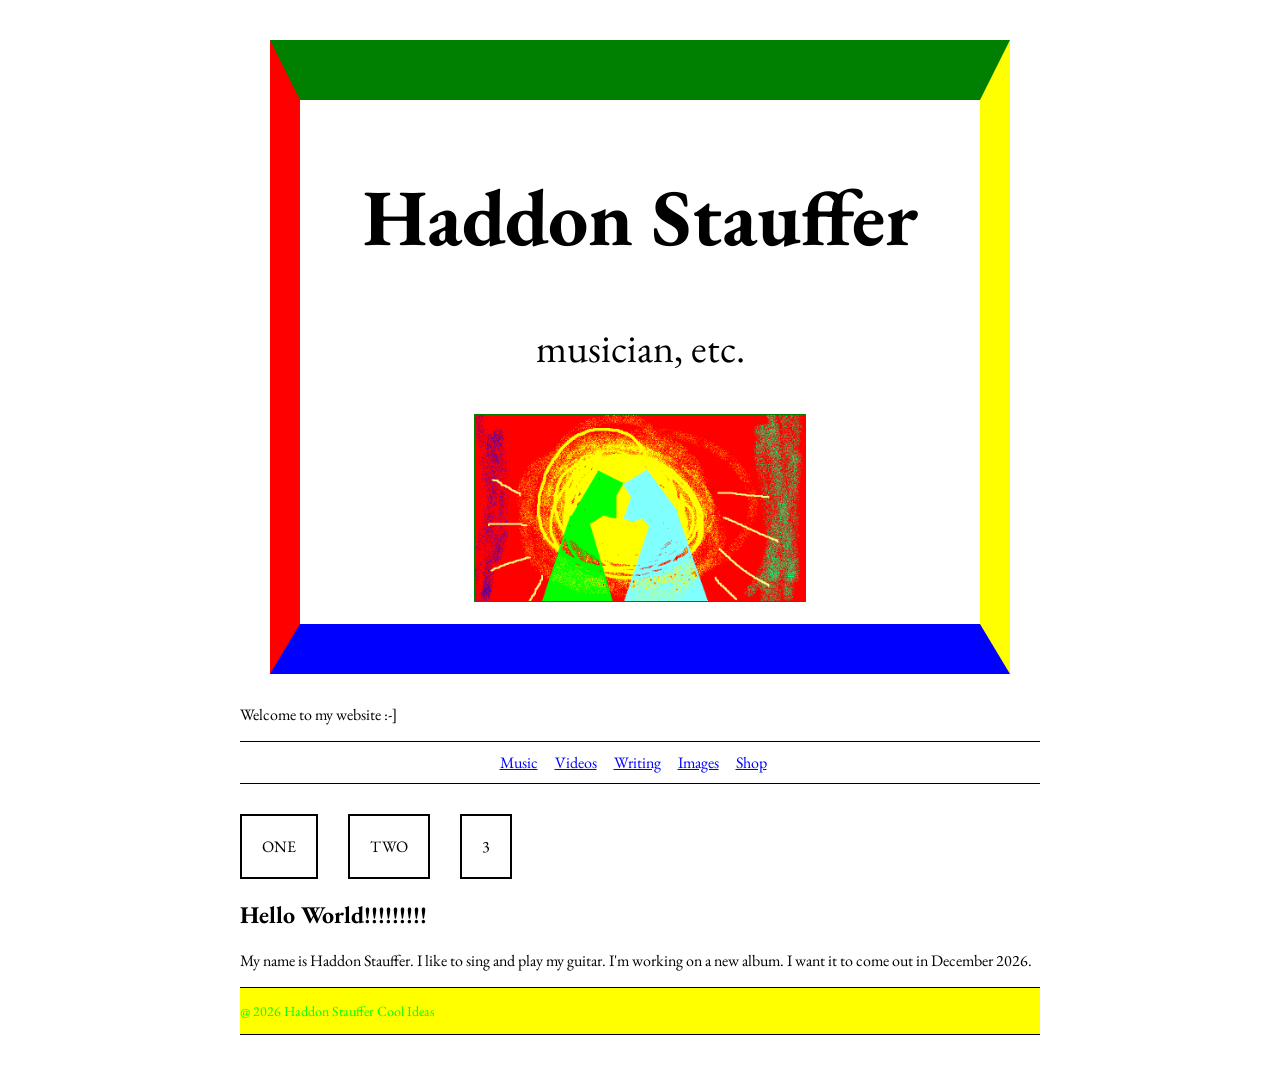
==== index.html @ c8c4895b "initial website" ====
<!DOCTYPE html>
<html>
<head>
	<title>Haddon Stauffer</title>

	<link rel="preconnect" href="https://fonts.googleapis.com">
	<link rel="preconnect" href="https://fonts.gstatic.com" crossorigin>
	<link href="https://fonts.googleapis.com/css2?family=EB+Garamond:ital,wght@0,400;0,500;0,600;0,700;1,400&display=swap" rel="stylesheet">
	
	<link rel="stylesheet" href="style.css">
</head>

<body>

	<header>

 	<h1>Haddon Stauffer</h1>
		<p>musician, etc.</p>

  		<img src="images/painting.bmp" alt="painting">
	</header>



  <p>Welcome to my website :-]</p>

  <nav>
	<a href="music.html">Music</a>
	<a href="videos.html">Videos</a>
	<a href="writing.html">Writing</a>
	<a href="images.html">Images</a>
	<a href="shop.html">Shop</a>
  </nav>

<main>

<div class="test-boxes">
	<div>ONE</div>
	<div>TWO</div>
	<div>3</div>
</div>
	
	<h2>Hello World!!!!!!!!!</h2>
	<p> My name is Haddon Stauffer. I like to sing and play my guitar. I'm working on a new album. I want it to come out in December 2026.</p>
</main>

<footer>
	<p> @ 2026 Haddon Stauffer Cool Ideas </p>
</footer>


</body>
</html>
---- style.css ----
body {
	background-color: white;
	color: black;
	font-family: "EB Garamond", Garamond, Georgia, serif;
	max-width: 800px;
	margin: 40px auto;
}

header {
	
	text-align: center;
	font-size: 40px;
	padding: 10px;
	border-top: 60px solid green;
	border-right: 30px solid yellow;
	border-left: 30px solid red;
	border-bottom: 50px solid blue;
	margin: 30px;
	
	
}

nav {
	border-top: 1px solid black;
	border-bottom: 1px solid black;
	text-align: center;
	padding: 10px 0;
	margin-bottom: 30px;
}

nav a {
	margin-right: 14px;
	display: inline-block;
}

img {
	max-width: 50%;
	height:	auto;
	border: 1px solid green;
}

.test-boxes {
	
	display: flex;
	gap: 30px;
	flex-direction: row;
	
}

.test-boxes div {
	border: 2px solid black;
	padding: 20px;
}

.album {
	display: flex;
	gap: 30px;
	margin-bottom: 60px;
	align-items: flex-start;
}

.album-cover, .album-player {
	width: 50%;
}

.album-cover img {
	max-width: 100%;
}

.fake-alt {
	font-size: 10px;
	line-height: 1.2;
	margin-top: 8px;
}

.infotxt {
	font-size: 14px;
	line-height: 1.6;
	margin-top: 8px;
}

a {
	color: blue;
	text-decoration: underline;
}

a:visited {
	color: purple;
}

footer {
	border-top: 1px solid black;
	border-bottom: 1px solid black;
	background-color: yellow;
}

footer p {
	font-size: 14px;
	color: lime;
}
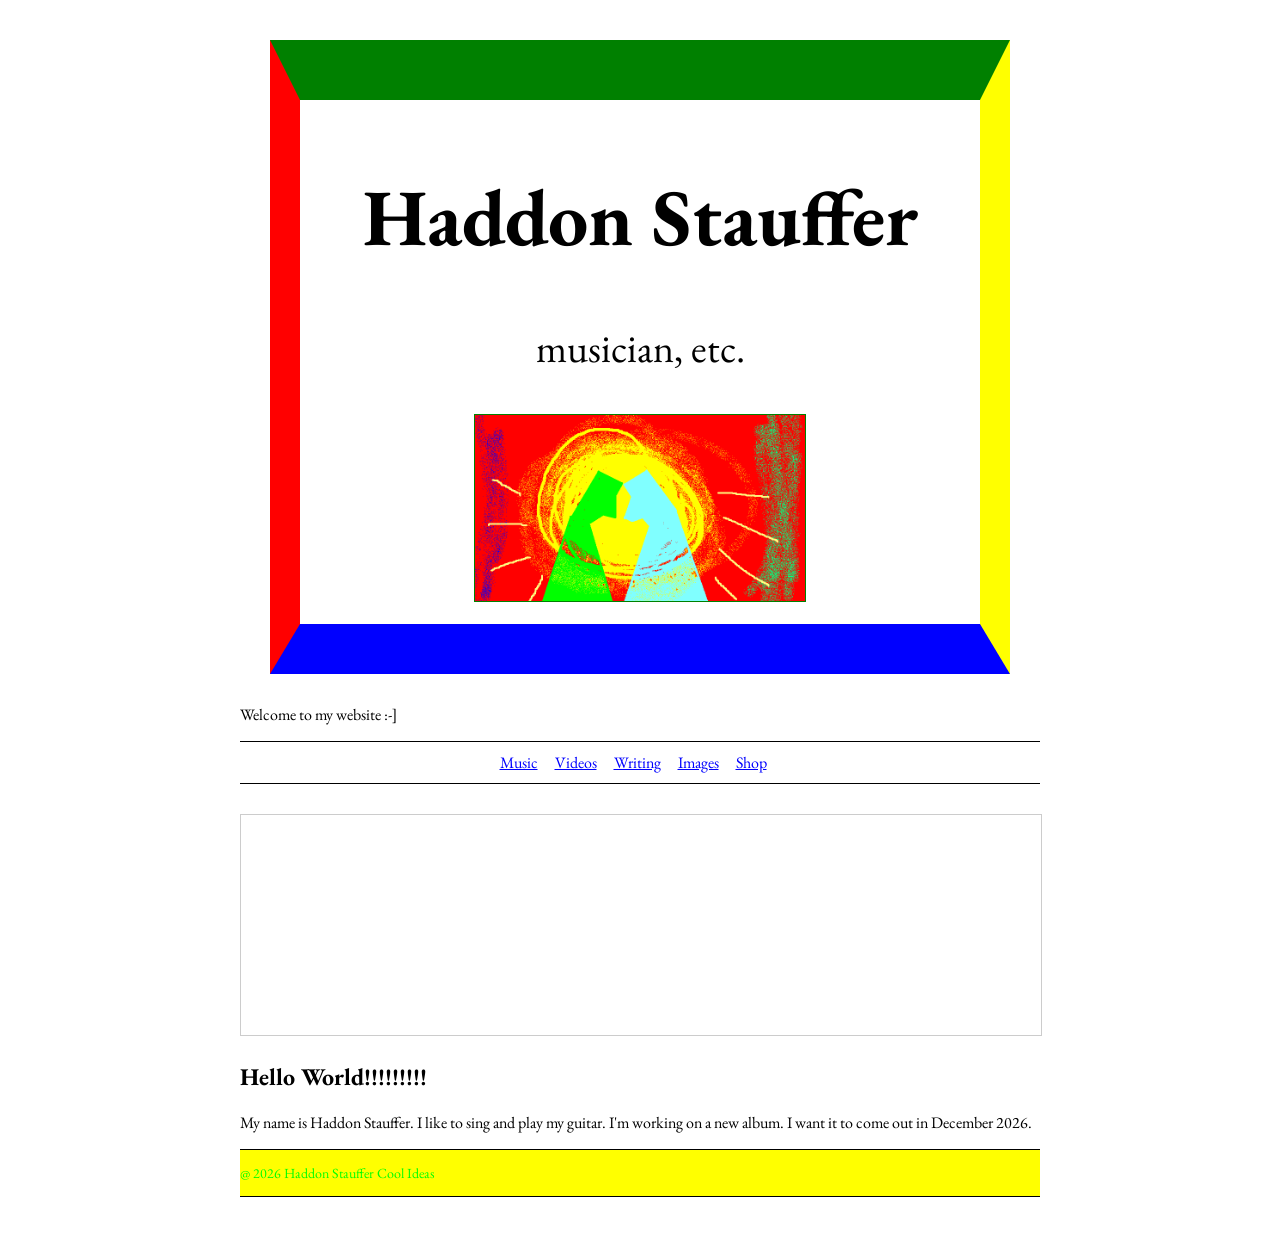
==== commit 56c1beb9: "moved folder + added emailz" ====
--- a/index.html
+++ b/index.html
@@ -34,11 +34,11 @@
 
 <main>
 
-<div class="test-boxes">
-	<div>ONE</div>
-	<div>TWO</div>
-	<div>3</div>
-</div>
+<iframe
+  scrolling="no"
+  style="width:100%;height:220px;border:1px #ccc solid"
+  src="https://buttondown.com/haddon?as_embed=true"
+></iframe>
 	
 	<h2>Hello World!!!!!!!!!</h2>
 	<p> My name is Haddon Stauffer. I like to sing and play my guitar. I'm working on a new album. I want it to come out in December 2026.</p>
--- a/style.css
+++ b/style.css
@@ -1,3 +1,5 @@
+/* im writing a comment */
+
 body {
 	background-color: white;
 	color: black;
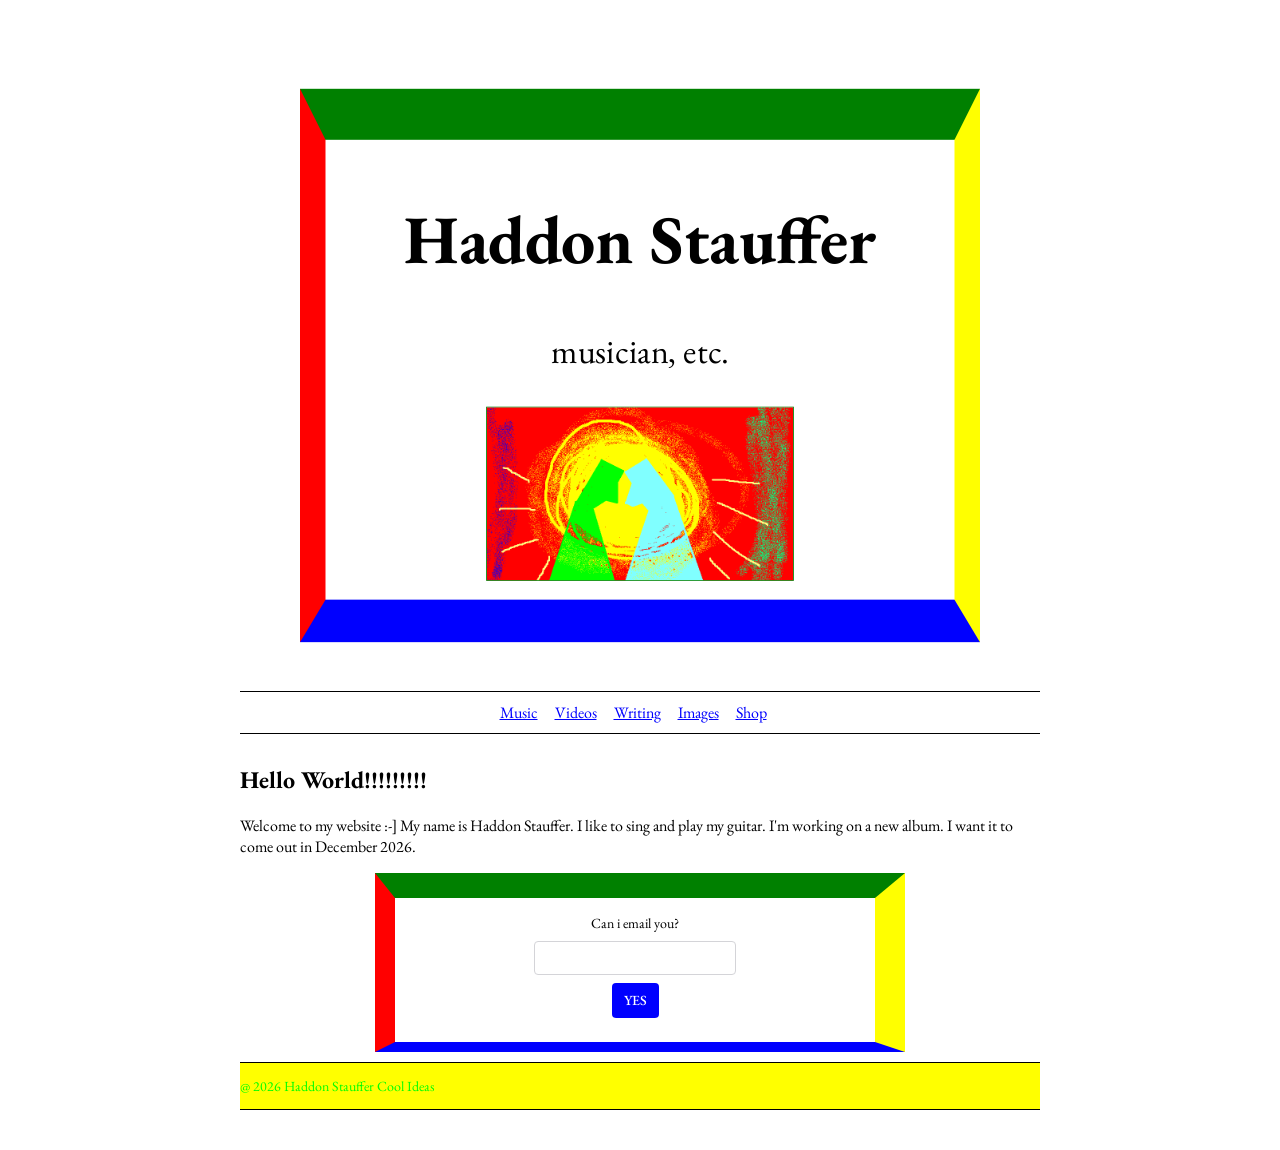
==== commit 65c2a16a: "fixed email box" ====
--- a/index.html
+++ b/index.html
@@ -21,9 +21,6 @@
 	</header>
 
 
-
-  <p>Welcome to my website :-]</p>
-
   <nav>
 	<a href="music.html">Music</a>
 	<a href="videos.html">Videos</a>
@@ -33,16 +30,36 @@
   </nav>
 
 <main>
-
-<iframe
-  scrolling="no"
-  style="width:100%;height:220px;border:1px #ccc solid"
-  src="https://buttondown.com/haddon?as_embed=true"
-></iframe>
 	
 	<h2>Hello World!!!!!!!!!</h2>
-	<p> My name is Haddon Stauffer. I like to sing and play my guitar. I'm working on a new album. I want it to come out in December 2026.</p>
+	<p> Welcome to my website :-] My name is Haddon Stauffer. I like to sing and play my guitar. I'm working on a new album. I want it to come out in December 2026.</p>
 </main>
+
+
+<div class ="email-prompt"> 
+
+<form
+  action="https://buttondown.com/api/emails/embed-subscribe/haddon"
+  method="post"
+  class="embeddable-buttondown-form"
+>
+  <label for="bd-email">Can i email you?</label>
+  <input type="email" name="email" id="bd-email" />
+  <input type="submit" value="YES" />
+  <p>
+    <a href="https://buttondown.com/refer/haddon" target="_blank">
+    </a>
+  </p>
+</form>
+
+
+<!-- OLD IFRAME THING.. MAYBE THIS WORKS <iframe
+  		scrolling="no"
+ 		 style="width:100%;height:220px;border: 10px; #f31212 solid"
+ 		 src="https://buttondown.com/haddon?as_embed=true"
+	></iframe> -->
+
+</div>
 
 <footer>
 	<p> @ 2026 Haddon Stauffer Cool Ideas </p>
--- a/style.css
+++ b/style.css
@@ -1,4 +1,9 @@
-/* im writing a comment */
+/* HELPFUL NOTE:
+MARGIN - BORDER - PADDING - CONTENT 
+syntax: top right bottom left (clockwise)  */
+
+
+/* BASICS: this section deals with basic HTML formatting */
 
 body {
 	background-color: white;
@@ -9,7 +14,7 @@
 }
 
 header {
-	
+	scale: 85%;
 	text-align: center;
 	font-size: 40px;
 	padding: 10px;
@@ -17,7 +22,7 @@
 	border-right: 30px solid yellow;
 	border-left: 30px solid red;
 	border-bottom: 50px solid blue;
-	margin: 30px;
+	/* margin: 5px; */
 	
 	
 }
@@ -26,7 +31,7 @@
 	border-top: 1px solid black;
 	border-bottom: 1px solid black;
 	text-align: center;
-	padding: 10px 0;
+	padding: 10px;
 	margin-bottom: 30px;
 }
 
@@ -41,6 +46,29 @@
 	border: 1px solid green;
 }
 
+a {
+	color: blue;
+	text-decoration: underline;
+}
+
+a:visited {
+	color: purple;
+}
+
+/* note to self: "footer" deals with borders, background color. 
+   "footer p" refers to the p, or text, within it. learn it! */
+footer {
+	border-top: 1px solid black;
+	border-bottom: 1px solid black;
+	background-color: yellow;
+}
+
+footer p {
+	font-size: 14px;
+	color: lime;
+}
+
+/* These are residual from learning. use them if you want */
 .test-boxes {
 	
 	display: flex;
@@ -48,12 +76,85 @@
 	flex-direction: row;
 	
 }
-
 .test-boxes div {
 	border: 2px solid black;
 	padding: 20px;
 }
 
+/* formats email prompt from buttondown */
+.email-prompt{
+	display: flex;
+	justify-content: center;
+	align-items: center;
+	width: 60%;
+	border-top: 25px solid green;
+	border-right: 30px solid yellow;
+	border-left: 20px solid red;
+	border-bottom: 10px solid blue;
+	margin: 10px auto;
+	
+}  
+.embeddable-buttondown-form {
+    
+	/* font-family: "EB Garamond", Garamond, Georgia, 'Times New Roman', Times, serif; */
+	display: flex;
+    flex-direction: column;
+    align-items: center;
+    justify-content: center;
+    gap: 8px;
+    box-sizing: border-box;
+    width: 45%;
+    padding: 16px;
+    background: #fff;
+    color: #000000;
+    font: 14px/1.4 "EB Garamond", Garamond;
+  }
+  .embeddable-buttondown-form label,
+  .embeddable-buttondown-form legend {
+    font-weight: 250;
+  }
+  .embeddable-buttondown-form input[type="email"],
+  .embeddable-buttondown-form input[type="text"],
+  .embeddable-buttondown-form select {
+    /* box-sizing: border-box; */
+    width: 100%;
+    padding: 6px 8px;
+    border: 1px solid #d4d4d8;
+    border-radius: 4px;
+    background: #fff;
+    color: inherit;
+    font: inherit;
+  }
+  .embeddable-buttondown-form fieldset {
+    margin: 0;
+    padding: 0;
+    border: 0;
+  }
+  .embeddable-buttondown-form fieldset label {
+    display: block;
+    font-weight: 400;
+  } 
+  /* THIS IS THE BUTTON */
+  .embeddable-buttondown-form input[type="submit"] {
+    padding: 8px 12px;
+    border: 0;
+    border-radius: 4px;
+    background: blue;
+    color: #ffffff;
+    font: inherit;
+    font-weight: 500;
+    cursor: pointer;
+  }
+  .embeddable-buttondown-form p {
+    margin: 0;
+    font-size: 12px;
+    text-align: center;
+  }
+  .embeddable-buttondown-form p a {
+    color: #71717a;
+  }
+
+/* MUSIC RELATED: THESE DEAL WITH BANDCAMP EMBEDS AND FORMATTING ON MUSIC.HTML */
 .album {
 	display: flex;
 	gap: 30px;
@@ -81,22 +182,3 @@
 	margin-top: 8px;
 }
 
-a {
-	color: blue;
-	text-decoration: underline;
-}
-
-a:visited {
-	color: purple;
-}
-
-footer {
-	border-top: 1px solid black;
-	border-bottom: 1px solid black;
-	background-color: yellow;
-}
-
-footer p {
-	font-size: 14px;
-	color: lime;
-}
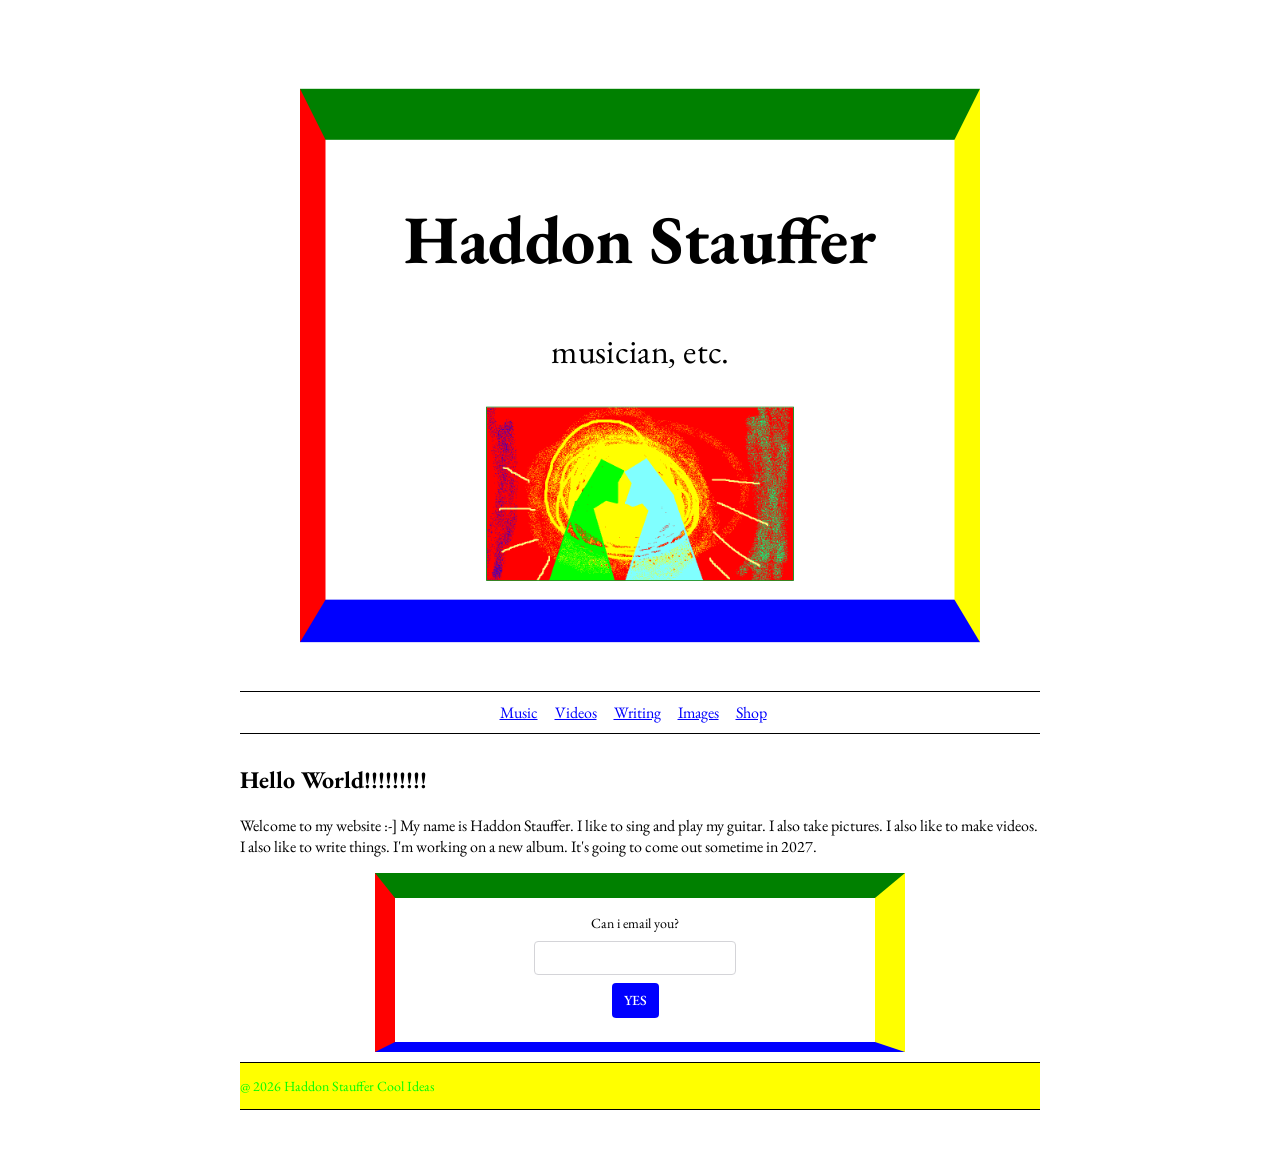
==== commit d2eb543a: "updated homepage txt" ====
--- a/index.html
+++ b/index.html
@@ -32,7 +32,10 @@
 <main>
 	
 	<h2>Hello World!!!!!!!!!</h2>
-	<p> Welcome to my website :-] My name is Haddon Stauffer. I like to sing and play my guitar. I'm working on a new album. I want it to come out in December 2026.</p>
+	<p> Welcome to my website :-] My name is Haddon Stauffer. I like to sing and play my guitar. I also take pictures. I also like to make videos. I also like to write things.
+	
+	
+		I'm working on a new album. It's going to come out sometime in 2027.</p>
 </main>
 
 
--- a/style.css
+++ b/style.css
@@ -171,7 +171,7 @@
 }
 
 .fake-alt {
-	font-size: 10px;
+	font-size: 12px;
 	line-height: 1.2;
 	margin-top: 8px;
 }
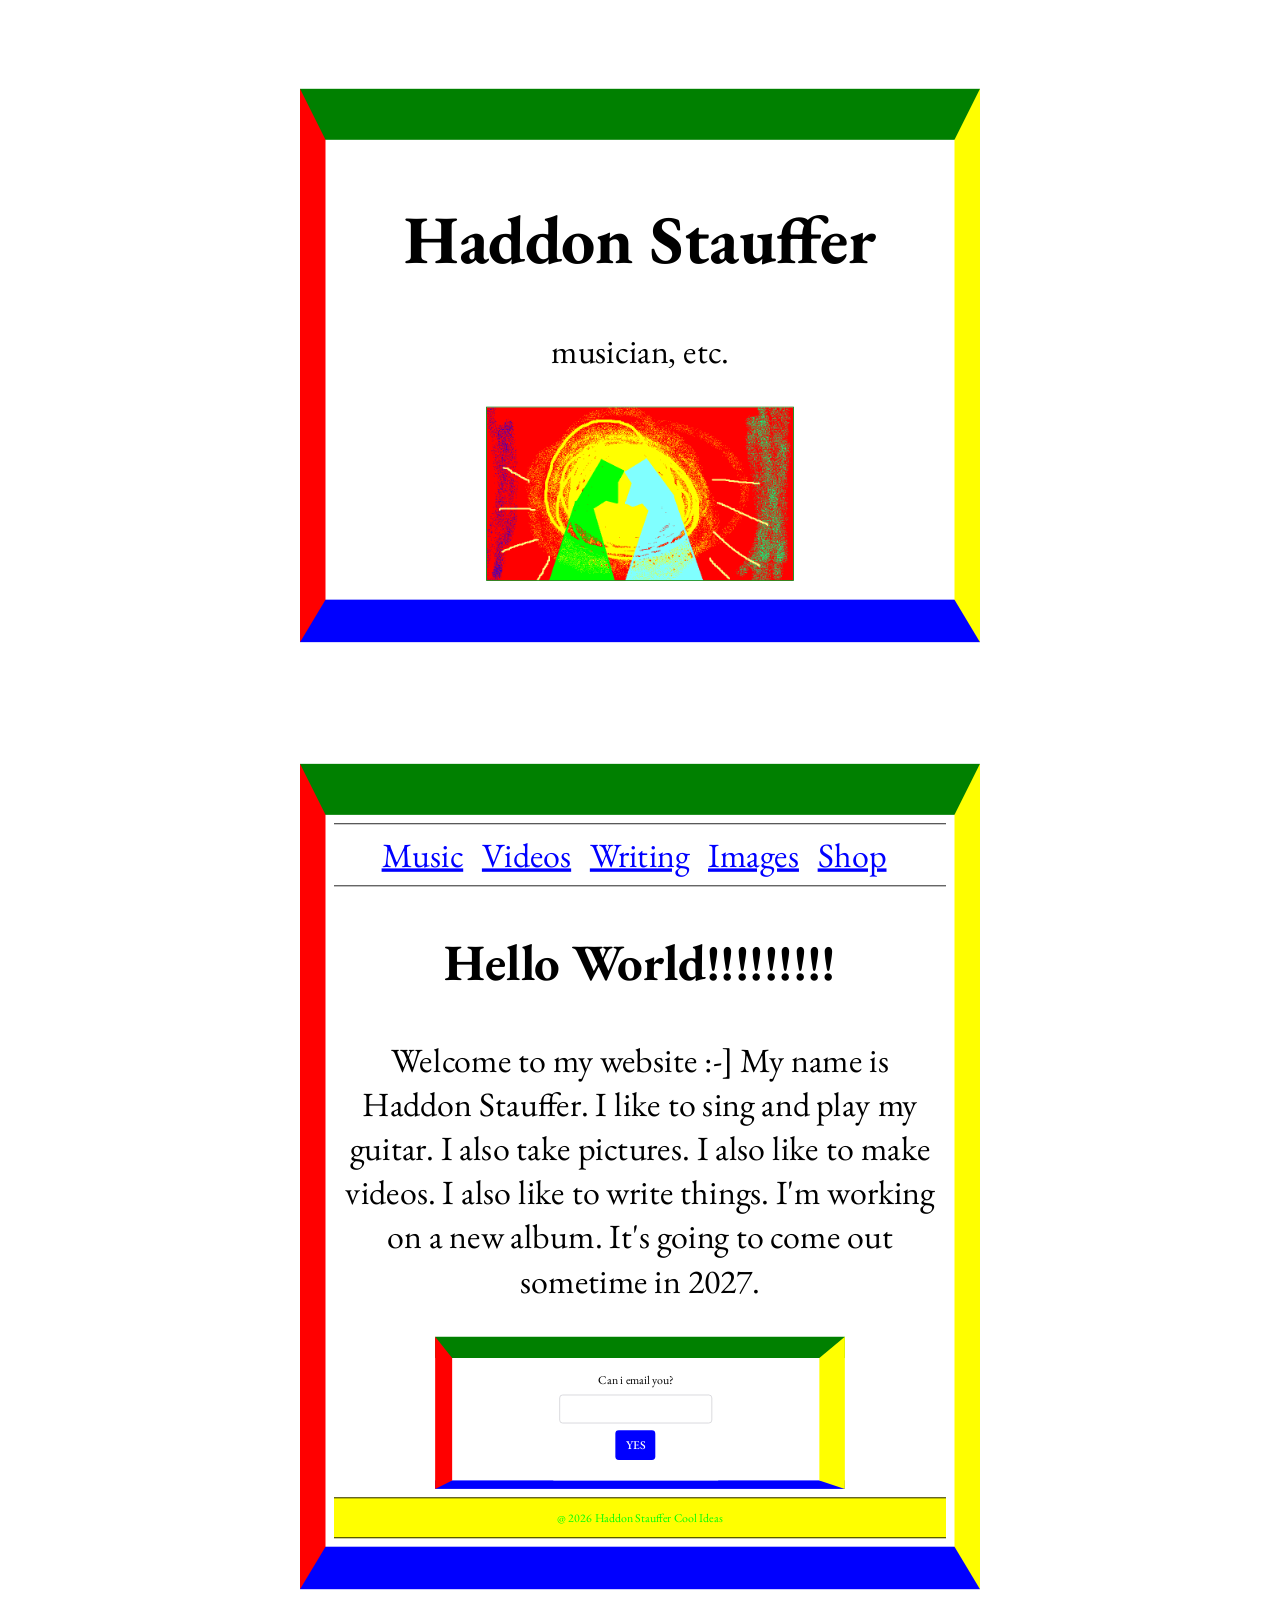
==== commit 416fab95: "added favicons + hi ewan" ====
--- a/index.html
+++ b/index.html
@@ -6,7 +6,7 @@
 	<link rel="preconnect" href="https://fonts.googleapis.com">
 	<link rel="preconnect" href="https://fonts.gstatic.com" crossorigin>
 	<link href="https://fonts.googleapis.com/css2?family=EB+Garamond:ital,wght@0,400;0,500;0,600;0,700;1,400&display=swap" rel="stylesheet">
-	
+	<link rel="icon" type="image/png" href="favicons/favicon1.png">
 	<link rel="stylesheet" href="style.css">
 </head>
 
@@ -19,6 +19,8 @@
 
   		<img src="images/painting.bmp" alt="painting">
 	</header>
+
+		<header>
 
 
   <nav>
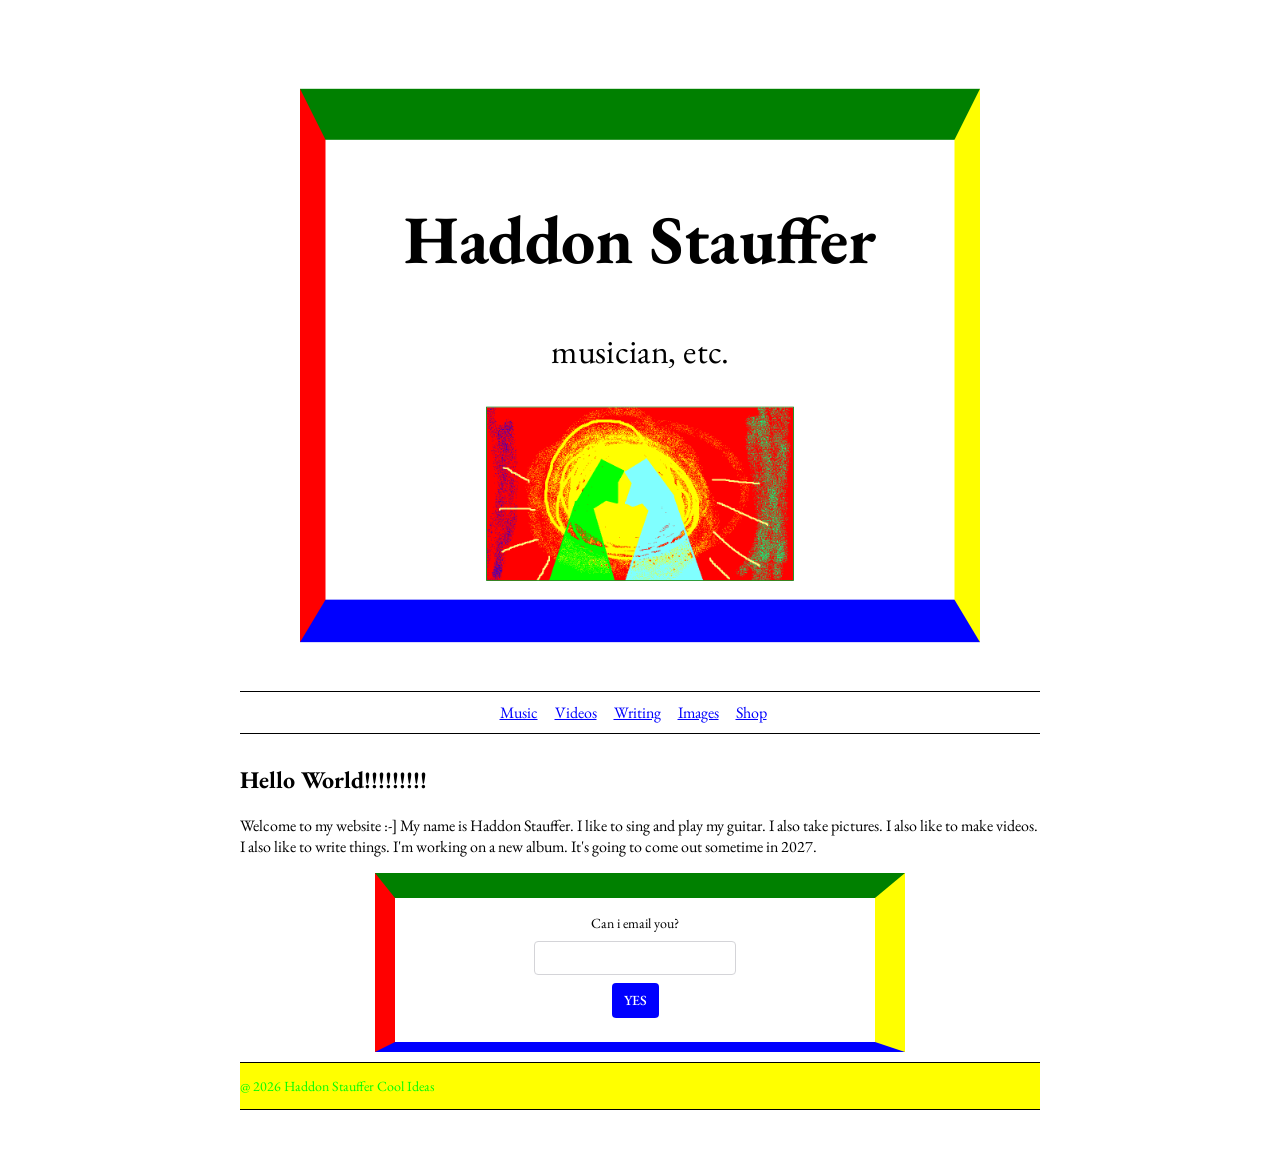
==== commit 60911e4f: "Im serious." ====
--- a/index.html
+++ b/index.html
@@ -20,7 +20,6 @@
   		<img src="images/painting.bmp" alt="painting">
 	</header>
 
-		<header>
 
 
   <nav>
